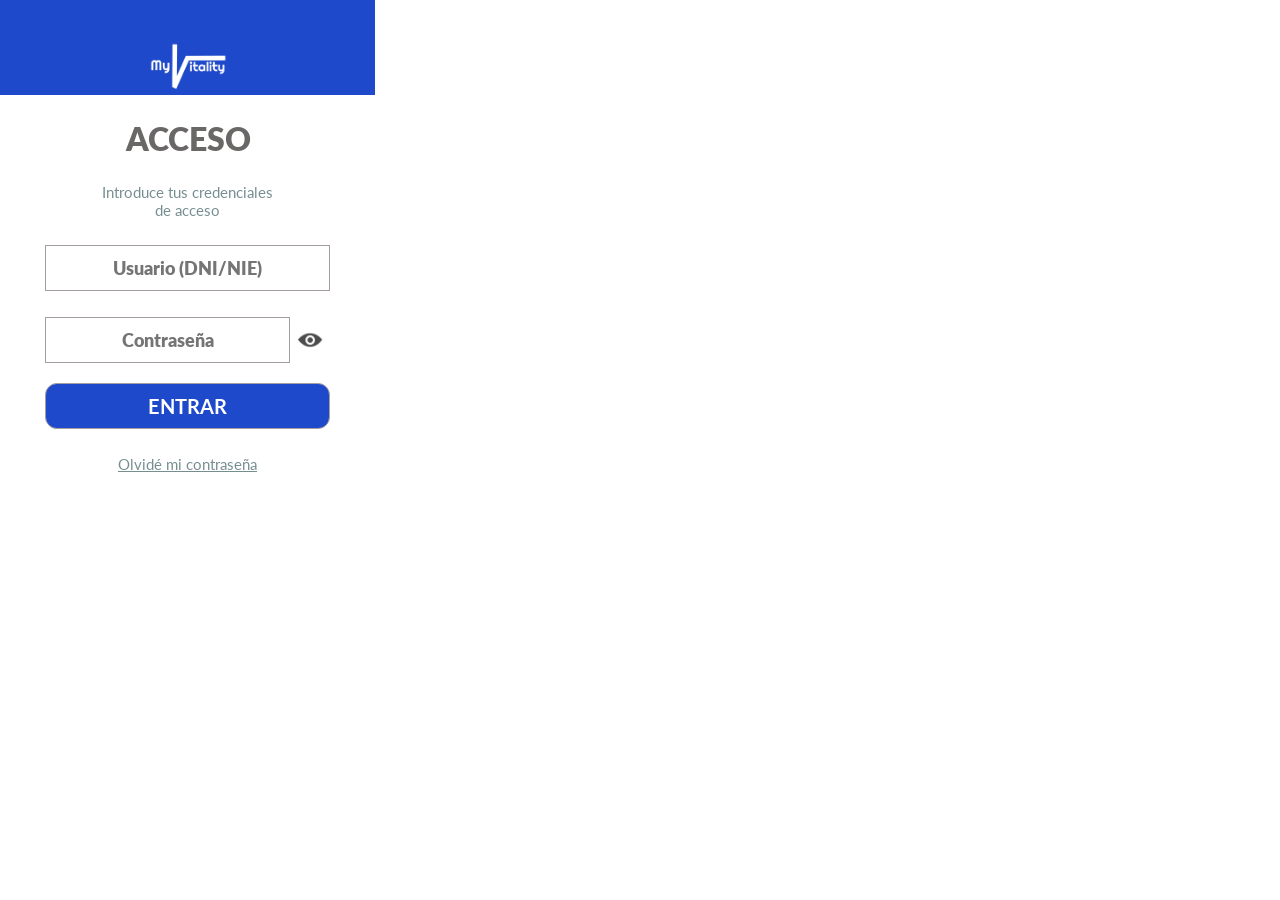
==== prototype/login.html @ e5b5dfff "Publica el proyecto con README en español" ====
<!DOCTYPE html>
<html>
    <head>
        <link href="https://fonts.googleapis.com/css?family=Lato&display=swap" rel="stylesheet" />
        <link href="./css/main.css" rel="stylesheet" />
        <title>Inicio de Sesión</title>
        <meta name="viewport" content="width=device-width, initial-scale=1.0">
        <link rel="icon" type="image/png" href="images/Icono.png"/>
        <meta charset="UTF-8">
    </head>
    <body>
        <div class="frame">
            <div class="cabecera"></div>
            <div class="logo2"></div>
            <span class="acceso">ACCESO</span>
            <span class="texto">Introduce tus credenciales</br>de acceso</span>
            <input class="input100" type="text" id="username" placeholder="Usuario (DNI/NIE)" onfocus="limpiaTexto()" oninput="poneDNI()">
            <input class="input2" type="password" id="password" placeholder="Contraseña" onfocus="limpiaTexto2()" oninput="ponePass()">
            <div class="visualizar">
                <button class="botonVisualizar" onclick="togglePassword()"></button>
            </div>
            <button class="botonEntrar" onclick="boton()">ENTRAR</button>
            <a href="forgotPass.html" class="olvido">Olvidé mi contraseña</a>
        </div>
        <script>
            var textoDNI = "";
            var textoPass = "Hola1234";
            var textoVacio = "";
            function boton() {
              var input1 = document.getElementById("username");
              var input2 = document.getElementById("password");
              var boton = document.getElementById("botonEntrar");
        
              if (input1.value && input2.value) {
                window.location.href = "inicio.html";
              }
            }
            function togglePassword() {
                var passwordInput = document.getElementById("password");
                if (passwordInput.type === "password") {
                    passwordInput.type = "text";
                } else {
                    passwordInput.type = "password";
                }
            }
            function limpiaTexto() {
                var input = document.getElementById("username");
                input.placeholder = textoVacio;
            }
            function limpiaTexto2() {
                var input = document.getElementById("password");
                input.placeholder = textoVacio;
            }
            function poneDNI() {
                var input = document.getElementById("username");
                input.value = textoDNI;
            }
            function ponePass() {
                var input = document.getElementById("password");
                input.value = textoPass;
            }
        </script>
    </body>
</html>
---- prototype/css/main.css ----
/* ==========================================================================
   #PANTALLA DE CARGA
   ========================================================================== */
.frame {
  width: 375px;
  height: 812px;
  background: rgba(255,255,255,1);
  opacity: 1;
  position: fixed;
  top: 0px;
  left: 0px;
  overflow: hidden;
}
.fondo {
  width: 375px;
  height: 812px;
  background: rgba(30,73,202,1);
  opacity: 1;
  position: relative;
  top: 0px;
  left: 0px;
  overflow: hidden;
}
.logo {
  width: 200px;
  height: 87px;
  background: url("../images/v301_31.png");
  background-repeat: no-repeat;
  background-position: center center;
  background-size: cover;
  opacity: 1;
  position: absolute;
  top: 319px;
  left: 87.5px;
  overflow: hidden;
}
.gifCarga {
  width: 50px;
  height: 34px;
  background: url("../images/v301_33.png");
  background-repeat: no-repeat;
  background-position: center center;
  background-size: cover;
  opacity: 1;
  position: absolute;
  top: 418px;
  left: 160px;
  overflow: hidden;
}

/* ==========================================================================
   #INICIO DE SESIÓN
   ========================================================================== */
.cabecera {
    width: 375px;
    height: 95px;
    background: rgba(30,73,202,1);
    opacity: 1;
    position: relative;
    top: 0px;
    left: 0px;
    overflow: hidden;
}
.acceso {
    position: absolute;
    width: 126px;
    height: 38px;
    left: 125px;
    top: 120px;

    font-family: 'Lato';
    font-style: normal;
    font-weight: 800;
    font-size: 32px;
    line-height: 38px;
    text-align: center;

    color: #6A6767;
}
.texto {
    position: absolute;
    width: 173px;
    height: 36px;
    left: 101px;
    top: 183px;

    font-family: 'Lato';
    font-style: normal;
    font-weight: 400;
    font-size: 15px;
    line-height: 18px;
    text-align: center;

    color: #778E90;
}
.olvido {
    position: absolute;
    width: 139px;
    height: 18px;
    left: 118px;
    top: 455px;

    font-family: 'Lato';
    font-style: normal;
    font-weight: 400;
    font-size: 15px;
    line-height: 18px;

    text-align: center;
    text-decoration-line: underline;

    color: #778E90;
}
.logo2 {
    width: 110px;
    height: 48px;
    background: url("../images/v203_2.png");
    background-repeat: no-repeat;
    background-position: center center;
    background-size: cover;
    opacity: 1;
    position: absolute;
    top: 43px;
    left: 133px;
    overflow: hidden;
}
.input100 {
    box-sizing: border-box;

    position: absolute;
    width: 285px;
    height: 46px;
    left: 45px;
    top: 245px;

    font-family: 'Lato';
    font-style: normal;
    font-weight: 800;
    font-size: 18px;
    line-height: 22px;

    text-align: center;

    color: #778E90;

    background: #FFFFFF;
    border: 1px solid #A69E9E;
}
.input2 {
    box-sizing: border-box;

    position: absolute;
    width: 245px;
    height: 46px;
    left: 45px;
    top: 317px;
    
    font-family: 'Lato';
    font-style: normal;
    font-weight: 800;
    font-size: 18px;
    line-height: 22px;

    text-align: center;

    color: #778E90;

    background: #FFFFFF;
    border: 1px solid #A69E9E;
}
.botonVisualizar {
    position: absolute;
    width: 30px;
    height: 30px;
    left: 295px;
    top: 325px;
    background: url("../images/v204_26.png");
    background-repeat: no-repeat;
    background-position: center center;
    background-size: cover;
    border: #FFFFFF;
    opacity: 1;
    overflow: hidden;
}
.botonEntrar {
    /*box-sizing: border-box;*/

    position: absolute;
    width: 285px;
    height: 46px;
    left: 45px;
    top: 383px;

    font-family: 'Lato';
    font-style: normal;
    font-weight: 700;
    font-size: 20px;
    line-height: 24px;

    text-align: center;

    color: #FFFFFF;

    background: #1E49CA;
    border: 1px solid #A69E9E;
    border-radius: 12px;
}
/* ==========================================================================
   #OLVIDO DE CONTRASEÑA
   ========================================================================== */
.tituloOlvido {
    position: absolute;
    width: 244px;
    height: 24px;
    left: 65px;
    top: 225px;

    font-family: 'Lato';
    font-style: normal;
    font-weight: 800;
    font-size: 20px;
    line-height: 24px;

    text-align: center;

    color: #6A6767;
}
.texto2 {
    position: absolute;
    width: 308px;
    height: 36px;
    left: 33px;
    top: 274px;

    font-family: 'Lato';
    font-style: normal;
    font-weight: 400;
    font-size: 15px;
    line-height: 18px;
    text-align: center;

    color: #778E90;
}
.botonEnviar {
    box-sizing: border-box;

    position: absolute;
    width: 285px;
    height: 46px;
    left: 45px;
    top: 406px;

    font-family: 'Lato';
    font-style: normal;
    font-weight: 700;
    font-size: 20px;
    line-height: 24px;

    text-align: center;

    color: #FFFFFF;

    background: #1E49CA;
    border: 1px solid #A69E9E;
    border-radius: 12px;
}
.input3 {
    box-sizing: border-box;

    position: absolute;
    width: 285px;
    height: 46px;
    left: 45px;
    top: 335px;

    font-family: 'Lato';
    font-style: normal;
    font-weight: 800;
    font-size: 18px;
    line-height: 22px;

    text-align: center;

    color: #778E90;

    background: #FFFFFF;
    border: 1px solid #A69E9E;
}
.botonCerrar {
    position: absolute;
    width: 45px;
    height: 19px;
    left: 15px;
    top: 57px;

    font-family: 'Lato';
    font-style: normal;
    font-weight: 600;
    font-size: 16px;
    line-height: 19px;
    text-align: center;

    color: #FFFFFF;

    background-color: #1E49CA;
    border: #1E49CA;
}
.tituloOlvido2 {
    position: absolute;
    width: 244px;
    height: 24px;
    left: 65px;
    top: 128px;

    font-family: 'Lato';
    font-style: normal;
    font-weight: 800;
    font-size: 20px;
    line-height: 24px;

    text-align: center;

    color: #6A6767;
}
.texto3 {
    position: absolute;
    width: 254px;
    height: 90px;
    left: 61px;
    top: 157px;

    font-family: 'Lato';
    font-style: normal;
    font-weight: 400;
    font-size: 15px;
    line-height: 18px;
    text-align: center;

    color: #778E90;
}
.input4 {
    box-sizing: border-box;

    position: absolute;
    width: 285px;
    height: 46px;
    left: 45px;
    top: 268px;

    font-family: 'Lato';
    font-style: normal;
    font-weight: 800;
    font-size: 18px;
    line-height: 22px;

    text-align: center;

    color: #778E90;

    background: #FFFFFF;
    border: 1px solid #A69E9E;
}
.botonEnviar2 {
    box-sizing: border-box;

    position: absolute;
    width: 285px;
    height: 46px;
    left: 45px;
    top: 469px;

    font-family: 'Lato';
    font-style: normal;
    font-weight: 700;
    font-size: 20px;
    line-height: 24px;

    text-align: center;

    color: #FFFFFF;

    background: #1E49CA;
    border: 1px solid #A69E9E;
    border-radius: 12px;
}
.input5 {
    box-sizing: border-box;

    position: absolute;
    width: 245px;
    height: 46px;
    left: 45px;
    top: 335px;

    font-family: 'Lato';
    font-style: normal;
    font-weight: 800;
    font-size: 18px;
    line-height: 22px;

    text-align: center;

    color: #778E90;

    background: #FFFFFF;
    border: 1px solid #A69E9E;
}
.input6 {
    box-sizing: border-box;

    position: absolute;
    width: 245px;
    height: 46px;
    left: 45px;
    top: 402px;

    font-family: 'Lato';
    font-style: normal;
    font-weight: 800;
    font-size: 18px;
    line-height: 22px;

    text-align: center;

    color: #778E90;

    background: #FFFFFF;
    border: 1px solid #A69E9E;
}
.botonVisualizar2 {
    position: absolute;
    width: 30px;
    height: 30px;
    left: 295px;
    top: 343px;

    border: #FFFFFF;
    background: url("../images/v204_45.png");
    background-repeat: no-repeat;
    background-position: center center;
    background-size: cover;
    opacity: 1;
    overflow: hidden;
}
.botonVisualizar3 {
    position: absolute;
    width: 30px;
    height: 30px;
    left: 295px;
    top: 410px;

    border: #FFFFFF;
    background: url("../images/v204_45.png");
    background-repeat: no-repeat;
    background-position: center center;
    background-size: cover;
    opacity: 1;
    overflow: hidden;
}
/* ==========================================================================
   #INICIO
   ========================================================================== */
.editar {
    position: absolute;
    width: 25px;
    height: 25px;
    left: 331px;
    top: 55px;

    background: url("../images/v211_73.png");
    background-repeat: no-repeat;
    background-position: center center;
    background-size: cover;
    opacity: 1;
    overflow: hidden;
}
.fondo2 {
    position: absolute;
    width: 375px;
    height: 717px;
    left: 0px;
    top: 95px;

    background: #E3E3E3;
}
.pfp {
    position: absolute;
    width: 87px;
    height: 87px;
    left: 45px;
    top: 116px;

    background: url("../images/v206_21.png");
    background-repeat: no-repeat;
    background-position: center center;
    background-size: cover;
    opacity: 1;
    overflow: hidden;
    border-radius: 90px;
}
.textoBienvenida {
    position: absolute;
    width: 169px;
    height: 22px;
    left: 140px;
    top: 119px;

    font-family: 'Lato';
    font-style: normal;
    font-weight: 800;
    font-size: 18px;
    line-height: 22px;

    text-align: center;

    color: #000000;
}
.fecha {
    position: absolute;
    width: 144px;
    height: 22px;
    left: 148px;
    top: 147px;

    font-family: 'Lato';
    font-style: normal;
    font-weight: 800;
    font-size: 18px;
    line-height: 22px;

    text-align: center;

    color: #5B5858;
}
.cita {
    position: absolute;
    width: 191px;
    height: 22px;
    left: 140px;
    top: 175px;

    font-family: 'Lato';
    font-style: normal;
    font-weight: 800;
    font-size: 18px;
    line-height: 22px;

    text-align: center;

    color: #5B5858;
}
.tarjeta1 {
    position: absolute;
    width: 347px;
    height: 121px;
    left: 14px;
    top: 225px;

    background: #FFFFFF;
    border-radius: 15px;
}
.textoPasos {
    position: absolute;
    width: 46px;
    height: 22px;
    left: 30px;
    top: 238px;

    font-family: 'Lato';
    font-style: normal;
    font-weight: 600;
    font-size: 18px;
    line-height: 22px;

    text-align: center;

    color: #000000;
}
.v208_56 {
    position: absolute;
    width: 30px;
    height: 30px;
    left: 63px;
    top: 283px;

    background: url("../images/v208_56.png");
    background-repeat: no-repeat;
    background-position: center center;
    background-size: cover;
    opacity: 1;
    overflow: hidden;
}
.v206_35 {
    box-sizing: border-box;

    position: absolute;
    width: 68px;
    height: 68px;
    left: 45px;
    top: 265px;

    background: transparent;
    border: 8px solid #E08610;
    border-radius: 90px;
}
.v206_39 {
    position: absolute;
    width: 117px;
    height: 22px;
    left: 144px;
    top: 254px;

    font-family: 'Lato';
    font-style: normal;
    font-weight: 400;
    font-size: 18px;
    line-height: 22px;

    text-align: center;

    color: #000000;
}
.v206_40 {
    position: absolute;
    width: 149px;
    height: 22px;
    left: 144px;
    top: 281px;

    font-family: 'Lato';
    font-style: normal;
    font-weight: 400;
    font-size: 18px;
    line-height: 22px;

    text-align: center;

    color: #000000;
}
.v206_41 {
    position: absolute;
    width: 163px;
    height: 22px;
    left: 144px;
    top: 308px;

    font-family: 'Lato';
    font-style: normal;
    font-weight: 400;
    font-size: 18px;
    line-height: 22px;

    text-align: center;

    color: #000000;
}
.tarjeta2 {
    position: absolute;
    width: 347px;
    height: 109px;
    left: 14px;
    top: 359px;

    background: #FFFFFF;
    border-radius: 15px;
}
.v206_29 {
    position: absolute;
    width: 50px;
    height: 22px;
    left: 30px;
    top: 372px;

    font-family: 'Lato';
    font-style: normal;
    font-weight: 600;
    font-size: 18px;
    line-height: 22px;

    text-align: center;

    color: #000000;
}
.v206_42 {
    position: absolute;
    width: 33px;
    height: 34px;
    left: 55px;
    top: 406px;

    font-family: 'Lato';
    font-style: normal;
    font-weight: 700;
    font-size: 28px;
    line-height: 34px;

    text-align: center;

    color: #000000;
}
.v206_45 {
    position: absolute;
    width: 95px;
    height: 34px;
    left: 133px;
    top: 406px;

    font-family: 'Lato';
    font-style: normal;
    font-weight: 700;
    font-size: 28px;
    line-height: 34px;

    text-align: center;

    color: #000000;
}
.v206_48 {
    position: absolute;
    width: 95px;
    height: 34px;
    left: 254px;
    top: 407px;

    font-family: 'Lato';
    font-style: normal;
    font-weight: 700;
    font-size: 28px;
    line-height: 34px;

    text-align: center;

    color: #000000;
}
.v206_43 {
    position: absolute;
    width: 63px;
    height: 14px;
    left: 40px;
    top: 441px;

    font-family: 'Lato';
    font-style: normal;
    font-weight: 400;
    font-size: 12px;
    line-height: 14px;
    text-align: center;

    color: #000000;
}
.v206_46 {
    position: absolute;
    width: 87px;
    height: 14px;
    left: 134px;
    top: 441px;

    font-family: 'Lato';
    font-style: normal;
    font-weight: 400;
    font-size: 12px;
    line-height: 14px;
    text-align: center;

    color: #000000;
}
.v206_49 {
    position: absolute;
    width: 50px;
    height: 14px;
    left: 254px;
    top: 441px;

    font-family: 'Lato';
    font-style: normal;
    font-weight: 400;
    font-size: 12px;
    line-height: 14px;
    text-align: center;

    color: #000000;
}
.tarjeta3 {
    position: absolute;
    width: 347px;
    height: 95px;
    left: 14px;
    top: 481px;

    background: #FFFFFF;
    border-radius: 15px;
}
.v206_30 {
    position: absolute;
    width: 128px;
    height: 22px;
    left: 30px;
    top: 494px;

    font-family: 'Lato';
    font-style: normal;
    font-weight: 600;
    font-size: 18px;
    line-height: 22px;
    text-align: center;

    color: #000000;
}
.v207_53 {
    position: absolute;
    width: 37px;
    height: 33px;
    left: 38px;
    top: 528px;

    background: url("../images/v207_53.png");
    background-repeat: no-repeat;
    background-position: center center;
    background-size: cover;
    opacity: 1;
    position: absolute;
    overflow: hidden;
  }
.v207_54 {
    position: absolute;
    width: 33px;
    height: 34px;
    left: 80px;
    top: 526px;

    font-family: 'Lato';
    font-style: normal;
    font-weight: 700;
    font-size: 28px;
    line-height: 34px;
    /* identical to box height */

    text-align: center;

    color: #000000;
}
.v207_55 {
    position: absolute;
    width: 31px;
    height: 17px;
    left: 117px;
    top: 540px;

    font-family: 'Lato';
    font-style: normal;
    font-weight: 400;
    font-size: 14px;
    line-height: 17px;
    /* identical to box height */

    text-align: center;

    color: #000000;
}
.v208_57 {
    position: absolute;
    width: 174px;
    height: 42px;
    left: 175px;
    top: 525px;
    background: url("../images/v208_57.png");
    background-repeat: no-repeat;
    background-position: center center;
    background-size: cover;
    opacity: 1;
    overflow: hidden;
}
.tarjeta4 {
    position: absolute;
    width: 347px;
    height: 109px;
    left: 14px;
    top: 590px;

    background: #FFFFFF;
    border-radius: 15px;
}
.v206_31 {
    position: absolute;
    width: 49px;
    height: 22px;
    left: 30px;
    top: 603px;

    font-family: 'Lato';
    font-style: normal;
    font-weight: 600;
    font-size: 18px;
    line-height: 22px;
    /* identical to box height */

    text-align: center;

    color: #000000;
}
.v211_72 {
    position: absolute;
    width: 89px;
    height: 19px;
    left: 54px;
    top: 643px;

    font-family: 'Lato';
    font-style: normal;
    font-weight: 400;
    font-size: 16px;
    line-height: 19px;
    text-align: center;

    color: #000000;
}
.v206_33 {
    position: absolute;
    width: 45px;
    height: 22px;
    left: 202px;
    top: 603px;

    font-family: 'Lato';
    font-style: normal;
    font-weight: 600;
    font-size: 18px;
    line-height: 22px;
    /* identical to box height */

    text-align: center;

    color: #000000;
}
.v208_61 {
    position: absolute;
    width: 133px;
    height: 74px;
    left: 188px;
    top: 625px;
    background: url("../images/v208_61.png");
    background-repeat: no-repeat;
    background-position: center center;
    background-size: cover;
    opacity: 1;
    overflow: hidden;
}
.navbar {
    position: absolute;
    width: 375px;
    height: 91px;
    left: 0px;
    top: 721px;

    background: #1E49CA;
}
.iconoInicio {
    position: absolute;
    width: 40px;
    height: 40px;
    left: 43px;
    top: 5px;

    background: url("../images/v302_81.png");
    background-repeat: no-repeat;
    background-position: center center;
    background-size: cover;
    opacity: 1;
    overflow: hidden;
    border: #1E49CA;
}
.iconoInicioNaranja {
    position: absolute;
    width: 40px;
    height: 40px;
    left: 43px;
    top: 5px;

    background: url("../images/v302_64.png");
    background-repeat: no-repeat;
    background-position: center center;
    background-size: cover;
    opacity: 1;
    overflow: hidden;
    border: #1E49CA;
}
.inicio {
    position: absolute;
    width: 47px;
    height: 18px;
    left: 40px;
    top: 42px;

    font-family: 'Lato';
    font-style: normal;
    font-weight: 700;
    font-size: 15px;
    line-height: 18px;
    /* identical to box height */

    text-align: center;

    color: #FFFFFF;
}
.inicioNaranja {
    position: absolute;
    width: 47px;
    height: 18px;
    left: 40px;
    top: 42px;

    font-family: 'Lato';
    font-style: normal;
    font-weight: 700;
    font-size: 15px;
    line-height: 18px;
    /* identical to box height */

    text-align: center;

    color: #E08610;
}
.iconoDeporte {
    position: absolute;
    width: 30px;
    height: 30px;
    left: 133px;
    top: 10px;

    background: url("../images/v302_65.png");
    background-repeat: no-repeat;
    background-position: center center;
    background-size: cover;
    opacity: 1;
    overflow: hidden;
    border: #1E49CA;
}
.iconoDeporteNaranja {
    position: absolute;
    width: 30px;
    height: 30px;
    left: 133px;
    top: 10px;

    background: url("../images/v212_198.png");
    background-repeat: no-repeat;
    background-position: center center;
    background-size: cover;
    opacity: 1;
    overflow: hidden;
    border: #1E49CA;
}
.deporte {
    position: absolute;
    width: 69px;
    height: 18px;
    left: 113px;
    top: 42px;

    font-family: 'Lato';
    font-style: normal;
    font-weight: 700;
    font-size: 15px;
    line-height: 18px;
    /* identical to box height */

    text-align: center;

    color: #FFFFFF;
}
.deporteNaranja {
    position: absolute;
    width: 69px;
    height: 18px;
    left: 113px;
    top: 42px;

    font-family: 'Lato';
    font-style: normal;
    font-weight: 700;
    font-size: 15px;
    line-height: 18px;
    /* identical to box height */

    text-align: center;

    color: #E08610;
}
.iconoEscaneo {
    position: absolute;
    width: 30px;
    height: 29.13px;
    left: 217px;
    top: 11px;

    background: url("../images/v302_66.png");
    background-repeat: no-repeat;
    background-position: center center;
    background-size: cover;
    opacity: 1;
    overflow: hidden;
    border: #1E49CA;
}
.iconoEscaneoNaranja {
    position: absolute;
    width: 30px;
    height: 29.13px;
    left: 217px;
    top: 11px;

    background: url("../images/v212_240.png");
    background-repeat: no-repeat;
    background-position: center center;
    background-size: cover;
    opacity: 1;
    overflow: hidden;
    border: #1E49CA;
}
.escaneo {
    position: absolute;
    width: 70px;
    height: 18px;
    left: 197px;
    top: 42px;

    font-family: 'Lato';
    font-style: normal;
    font-weight: 700;
    font-size: 15px;
    line-height: 18px;
    /* identical to box height */

    text-align: center;

    color: #FFFFFF;
}
.escaneoNaranja {
    position: absolute;
    width: 70px;
    height: 18px;
    left: 197px;
    top: 42px;

    font-family: 'Lato';
    font-style: normal;
    font-weight: 700;
    font-size: 15px;
    line-height: 18px;
    /* identical to box height */

    text-align: center;

    color: #E08610;
}
.iconoPerfil {
    position: absolute;
    width: 35px;
    height: 35px;
    left: 301px;
    top: 8px;

    background: url("../images/v302_67.png");
    background-repeat: no-repeat;
    background-position: center center;
    background-size: cover;
    opacity: 1;
    overflow: hidden;
    border: #1E49CA;
}
.iconoPerfilNaranja {
    position: absolute;
    width: 35px;
    height: 35px;
    left: 301px;
    top: 8px;

    background: url("../images/v212_272.png");
    background-repeat: no-repeat;
    background-position: center center;
    background-size: cover;
    opacity: 1;
    overflow: hidden;
    border: #1E49CA;
}
.perfil {
    position: absolute;
    width: 49px;
    height: 18px;
    left: 295px;
    top: 42px;

    font-family: 'Lato';
    font-style: normal;
    font-weight: 700;
    font-size: 15px;
    line-height: 18px;
    /* identical to box height */

    text-align: center;

    color: #FFFFFF;
}
.perfilNaranja {
    position: absolute;
    width: 49px;
    height: 18px;
    left: 295px;
    top: 42px;

    font-family: 'Lato';
    font-style: normal;
    font-weight: 700;
    font-size: 15px;
    line-height: 18px;
    /* identical to box height */

    text-align: center;

    color: #E08610;
}
.separator {
    position: absolute;
    width: 49px;
    height: 0px;
    left: 94px;
    top: 423px;

    border: 1px solid #000000;
    transform: rotate(90deg);
}
.separator1 {
    position: absolute;
    width: 49px;
    height: 0px;
    left: 214px;
    top: 423px;

    border: 1px solid #000000;
    transform: rotate(90deg);
}
.separator2 {
    position: absolute;
    width: 49px;
    height: 0px;
    left: 132px;
    top: 539px;

    border: 1px solid #000000;
    transform: rotate(90deg);
}
.separator3 {
    position: absolute;
    width: 109px;
    height: 0px;
    left: 132px;
    top: 644px;

    border: 1px solid #000000;
    transform: rotate(90deg);
}
.v206_51 {
    position: absolute;
    width: 28px;
    height: 58px;
    left: 321px;
    top: 217px;

    font-family: 'Lato';
    font-style: normal;
    font-weight: 600;
    font-size: 48px;
    line-height: 58px;
    /* identical to box height */

    text-align: center;

    color: #E08610;
}
.v206_52 {
    position: absolute;
    width: 28px;
    height: 58px;
    left: 321px;
    top: 354px;

    font-family: 'Lato';
    font-style: normal;
    font-weight: 600;
    font-size: 48px;
    line-height: 58px;
    /* identical to box height */

    text-align: center;

    color: #E08610;
}
.v208_59 {
    position: absolute;
    width: 28px;
    height: 58px;
    left: 321px;
    top: 474px;

    font-family: 'Lato';
    font-style: normal;
    font-weight: 600;
    font-size: 48px;
    line-height: 58px;
    /* identical to box height */

    text-align: center;

    color: #E08610;
}
.v208_60 {
    position: absolute;
    width: 28px;
    height: 58px;
    left: 321px;
    top: 585px;

    font-family: 'Lato';
    font-style: normal;
    font-weight: 600;
    font-size: 48px;
    line-height: 58px;
    /* identical to box height */

    text-align: center;

    color: #E08610;
}
/* ==========================================================================
   #DEPORTE
   ========================================================================== */
.tarjeta5 {
    position: absolute;
    width: 347px;
    height: 86px;
    left: 14px;
    top: 144px;

    background: #FFFFFF;
    border-radius: 15px;
}
.v211_86 {
    position: absolute;
    width: 275px;
    height: 29px;
    left: 50px;
    top: 108px;

    font-family: 'Lato';
    font-style: normal;
    font-weight: 800;
    font-size: 24px;
    line-height: 29px;
    /* identical to box height */

    text-align: center;

    color: #000000;
}
.v211_83 {
    position: absolute;
    width: 76px;
    height: 22px;
    left: 80px;
    top: 165px;

    font-family: 'Lato';
    font-style: normal;
    font-weight: 600;
    font-size: 18px;
    line-height: 22px;
    /* identical to box height */

    text-align: center;

    color: #000000;
}
.v211_173 {
    position: absolute;
    width: 160px;
    height: 22px;
    left: 79px;
    top: 187px;

    font-family: 'Lato';
    font-style: normal;
    font-weight: 400;
    font-size: 18px;
    line-height: 22px;
    /* identical to box height */

    text-align: center;

    color: #000000;
}
.v211_109 {
    position: absolute;
    width: 28px;
    height: 58px;
    left: 315px;
    top: 151px;

    font-family: 'Lato';
    font-style: normal;
    font-weight: 600;
    font-size: 48px;
    line-height: 58px;
    /* identical to box height */

    text-align: center;

    color: #E08610;
}
.tarjeta6 {
    position: absolute;
    width: 347px;
    height: 86px;
    left: 14px;
    top: 247px;

    background: #FFFFFF;
    border-radius: 15px;
}
.v211_175 {
    position: absolute;
    width: 52px;
    height: 22px;
    left: 79px;
    top: 268px;

    font-family: 'Lato';
    font-style: normal;
    font-weight: 600;
    font-size: 18px;
    line-height: 22px;
    /* identical to box height */

    text-align: center;

    color: #000000;
}
.v211_176 {
    position: absolute;
    width: 100px;
    height: 22px;
    left: 79px;
    top: 290px;

    font-family: 'Lato';
    font-style: normal;
    font-weight: 400;
    font-size: 18px;
    line-height: 22px;
    /* identical to box height */

    text-align: center;

    color: #000000;
}
.v211_177 {
    position: absolute;
    width: 28px;
    height: 58px;
    left: 315px;
    top: 260px;

    font-family: 'Lato';
    font-style: normal;
    font-weight: 600;
    font-size: 48px;
    line-height: 58px;
    /* identical to box height */

    text-align: center;

    color: #E08610;
}
.tarjeta7 {
    position: absolute;
    width: 347px;
    height: 86px;
    left: 14px;
    top: 350px;

    background: #FFFFFF;
    border-radius: 15px;
}
.v211_179 {
    position: absolute;
    width: 52px;
    height: 22px;
    left: 79px;
    top: 371px;

    font-family: 'Lato';
    font-style: normal;
    font-weight: 600;
    font-size: 18px;
    line-height: 22px;
    /* identical to box height */

    text-align: center;

    color: #000000;
}
.v211_180 {
    position: absolute;
    width: 100px;
    height: 22px;
    left: 79px;
    top: 393px;

    font-family: 'Lato';
    font-style: normal;
    font-weight: 400;
    font-size: 18px;
    line-height: 22px;
    /* identical to box height */

    text-align: center;

    color: #000000;
}
.v211_181 {
    position: absolute;
    width: 28px;
    height: 58px;
    left: 315px;
    top: 363px;

    font-family: 'Lato';
    font-style: normal;
    font-weight: 600;
    font-size: 48px;
    line-height: 58px;
    /* identical to box height */

    text-align: center;

    color: #E08610;
}
.tarjeta8 {
    position: absolute;
    width: 347px;
    height: 86px;
    left: 14px;
    top: 453px;

    background: #FFFFFF;
    border-radius: 15px;
}
.v211_183 {
    position: absolute;
    width: 52px;
    height: 22px;
    left: 79px;
    top: 474px;

    font-family: 'Lato';
    font-style: normal;
    font-weight: 600;
    font-size: 18px;
    line-height: 22px;
    /* identical to box height */

    text-align: center;

    color: #000000;
}
.v211_184 {
    position: absolute;
    width: 100px;
    height: 22px;
    left: 79px;
    top: 496px;

    font-family: 'Lato';
    font-style: normal;
    font-weight: 400;
    font-size: 18px;
    line-height: 22px;
    /* identical to box height */

    text-align: center;

    color: #000000;
}
.v211_185 {
    position: absolute;
    width: 28px;
    height: 58px;
    left: 315px;
    top: 466px;

    font-family: 'Lato';
    font-style: normal;
    font-weight: 600;
    font-size: 48px;
    line-height: 58px;
    /* identical to box height */

    text-align: center;

    color: #E08610;
}
.v212_190 {
    position: absolute;
    width: 168px;
    height: 45px;
    left: 104px;
    top: 556px;

    background: #1E49CA;
    border-radius: 90px;
}
.v212_191 {
    position: absolute;
    width: 104px;
    height: 18px;
    left: 152px;
    top: 569px;

    font-family: 'Lato';
    font-style: normal;
    font-weight: 800;
    font-size: 15px;
    line-height: 18px;
    /* identical to box height */

    text-align: center;

    color: #FFFFFF;
}
.v212_192 {
    position: absolute;
    width: 20px;
    height: 19.42px;
    left: 123px;
    top: 569px;

    background: url("../images/v212_192.png");
    background-repeat: no-repeat;
    background-position: center center;
    background-size: cover;
    opacity: 1;
    overflow: hidden;
}
.tarjeta9 {
    position: absolute;
    width: 347px;
    height: 86px;
    left: 14px;
    top: 618px;

    background: #FFFFFF;
    border-radius: 15px;
}
.v212_194 {
    position: absolute;
    width: 50px;
    height: 50px;
    left: 30px;
    top: 636px;

    background: url("../images/v212_194.png");
    background-repeat: no-repeat;
    background-position: center center;
    background-size: cover;
    opacity: 1;
    overflow: hidden;
}
.v212_195 {
    position: absolute;
    width: 204px;
    height: 29px;
    left: 86px;
    top: 645px;

    font-family: 'Lato';
    font-style: normal;
    font-weight: 600;
    font-size: 24px;
    line-height: 29px;
    /* identical to box height */

    text-align: center;

    color: #000000;
}
.v212_196 {
    position: absolute;
    width: 28px;
    height: 58px;
    left: 315px;
    top: 628px;

    font-family: 'Lato';
    font-style: normal;
    font-weight: 600;
    font-size: 48px;
    line-height: 58px;
    /* identical to box height */

    text-align: center;

    color: #E08610;
}
.v212_186 {
    position: absolute;
    width: 50px;
    height: 50px;
    left: 26px;
    top: 162px;

    background: url("../images/v212_186.png");
    background-repeat: no-repeat;
    background-position: center center;
    background-size: cover;
    opacity: 1;
    overflow: hidden;
}
.v212_187 {
    position: absolute;
    width: 50px;
    height: 50px;
    left: 25px;
    top: 268px;

    background: url("../images/v212_187.png");
    background-repeat: no-repeat;
    background-position: center center;
    background-size: cover;
    opacity: 1;
    overflow: hidden;
}
.v212_188 {
    position: absolute;
    width: 50px;
    height: 38.47px;
    left: 25px;
    top: 373px;

    background: url("../images/v212_188.png");
    background-repeat: no-repeat;
    background-position: center center;
    background-size: cover;
    opacity: 1;
    overflow: hidden;
}
.v212_189 {
    position: absolute;
    width: 50px;
    height: 50px;
    left: 25px;
    top: 470px;

    background: url("../images/v212_189.png");
    background-repeat: no-repeat;
    background-position: center center;
    background-size: cover;
    opacity: 1;
    overflow: hidden;
}
/* ==========================================================================
   #ESCANEO
   ========================================================================== */
.tarjeta10 {
    position: absolute;
    width: 347px;
    height: 483px;
    left: 14px;
    top: 150px;

    background: #FFFFFF;
    border-radius: 15px;
}
.v212_214 {
    position: absolute;
    width: 112px;
    height: 29px;
    left: 131px;
    top: 108px;

    font-family: 'Lato';
    font-style: normal;
    font-weight: 800;
    font-size: 24px;
    line-height: 29px;
    /* identical to box height */

    text-align: center;

    color: #000000;
}
.v212_223 {
    position: absolute;
    width: 283px;
    height: 68px;
    left: 45px;
    top: 163px;

    font-family: 'Lato';
    font-style: normal;
    font-weight: 400;
    font-size: 14px;
    line-height: 17px;
    text-align: center;

    color: #000000;
}
.v212_231 {
    position: absolute;
    width: 168px;
    height: 45px;
    left: 103px;
    top: 655px;

    background: #1E49CA;
    border-radius: 90px;
}
.v212_238 {
    position: absolute;
    width: 134px;
    height: 24px;
    left: 121px;
    top: 665px;

    font-family: 'Lato';
    font-style: normal;
    font-weight: 800;
    font-size: 20px;
    line-height: 24px;
    /* identical to box height */

    text-align: center;

    color: #FFFFFF;
}
.v212_239 {
    position: absolute;
    width: 386px;
    height: 400px;
    left: -11px;
    top: 228px;

    background: url("../images/v212_239.png");
    background-repeat: no-repeat;
    background-position: center center;
    background-size: cover;
    opacity: 1;
    overflow: hidden;
}
/* ==========================================================================
   #PERFIL
   ========================================================================== */
.v212_257 {
    position: absolute;
    width: 85px;
    height: 85px;
    left: 145px;
    top: 108px;

    background: url("../images/v212_257.png");
    background-repeat: no-repeat;
    background-position: center center;
    background-size: cover;
    opacity: 1;
    overflow: hidden;
    border-radius: 90px;
}
.v212_258 {
    position: absolute;
    width: 83px;
    height: 29px;
    left: 147px;
    top: 193px;

    font-family: 'Lato';
    font-style: normal;
    font-weight: 700;
    font-size: 24px;
    line-height: 29px;
    /* identical to box height */

    text-align: center;

    color: #000000;
}
.v212_246 {
    position: absolute;
    width: 347px;
    height: 290px;
    left: 14px;
    top: 234px;

    background: #FFFFFF;
    border-radius: 15px;
}
.v212_259 {
    position: absolute;
    width: 87px;
    height: 29px;
    left: 35px;
    top: 244px;

    font-family: 'Lato';
    font-style: normal;
    font-weight: 600;
    font-size: 24px;
    line-height: 29px;
    /* identical to box height */

    text-align: center;

    color: #000000;
}
.separator4 {
    position: absolute;
    width: 345px;
    height: 0px;
    left: 14px;
    top: 286px;

    border: 1px solid #847E7E;
}
.v212_261 {
    position: absolute;
    width: 219px;
    height: 22px;
    left: 30px;
    top: 308px;

    font-family: 'Lato';
    font-style: normal;
    font-weight: 400;
    font-size: 18px;
    line-height: 22px;
    /* identical to box height */

    text-align: center;

    color: #000000;
}
.v212_262 {
    position: absolute;
    width: 135px;
    height: 22px;
    left: 30px;
    top: 352px;

    font-family: 'Lato';
    font-style: normal;
    font-weight: 400;
    font-size: 18px;
    line-height: 22px;
    /* identical to box height */

    text-align: center;

    color: #000000;
}
.v212_263 {
    position: absolute;
    width: 272px;
    height: 22px;
    left: 30px;
    top: 396px;
    
    font-family: 'Lato';
    font-style: normal;
    font-weight: 400;
    font-size: 18px;
    line-height: 22px;
    /* identical to box height */
    
    text-align: center;
    
    color: #000000;    
}
.v212_264 {
    position: absolute;
    width: 200px;
    height: 22px;
    left: 30px;
    top: 440px;
    
    font-family: 'Lato';
    font-style: normal;
    font-weight: 400;
    font-size: 18px;
    line-height: 22px;
    /* identical to box height */
    
    text-align: center;
    
    color: #000000;
}
.v212_265 {
    position: absolute;
    width: 183px;
    height: 22px;
    left: 30px;
    top: 484px;
    
    font-family: 'Lato';
    font-style: normal;
    font-weight: 400;
    font-size: 18px;
    line-height: 22px;
    /* identical to box height */
    
    text-align: center;
    
    color: #000000;
}
.v212_266 {
    position: absolute;
    width: 21px;
    height: 43px;
    left: 322px;
    top: 298px;
    
    font-family: 'Lato';
    font-style: normal;
    font-weight: 600;
    font-size: 36px;
    line-height: 43px;
    text-align: center;
    
    color: #E08610;
}
.v212_267 {
    position: absolute;
    width: 21px;
    height: 43px;
    left: 322px;
    top: 342px;
    
    font-family: 'Lato';
    font-style: normal;
    font-weight: 600;
    font-size: 36px;
    line-height: 43px;
    text-align: center;
    
    color: #E08610;
}
.v212_268 {
    position: absolute;
    width: 21px;
    height: 43px;
    left: 322px;
    top: 385px;
    
    font-family: 'Lato';
    font-style: normal;
    font-weight: 600;
    font-size: 36px;
    line-height: 43px;
    text-align: center;
    
    color: #E08610;
}
.v212_269 {
    position: absolute;
    width: 21px;
    height: 43px;
    left: 322px;
    top: 430px;
    
    font-family: 'Lato';
    font-style: normal;
    font-weight: 600;
    font-size: 36px;
    line-height: 43px;
    text-align: center;
    
    color: #E08610;
}
.v212_270 {
    position: absolute;
    width: 21px;
    height: 43px;
    left: 322px;
    top: 474px;
    
    font-family: 'Lato';
    font-style: normal;
    font-weight: 600;
    font-size: 36px;
    line-height: 43px;
    text-align: center;
    
    color: #E08610;
}
.cerrarSesion {
    position: absolute;
    width: 258px;
    height: 68px;
    left: 59px;
    top: 546px;

    font-family: 'Lato';
    font-style: normal;
    font-weight: 800;
    font-size: 24px;
    line-height: 29px;
    /* identical to box height */

    text-align: center;

    color: #FFFFFF;

    background: #1E49CA;
    border-radius: 90px;
    border: transparent;
}
/* ==========================================================================
   #CERRAR SESIÓN
   ========================================================================== */
.v9_194 {
    position: absolute;
    width: 375px;
    height: 812px;
    left: 1px;
    top: 0px;
    
    background: rgba(49, 48, 48, 0.3);
}
.v216_493 {
    box-sizing: border-box;

    position: absolute;
    width: 341px;
    height: 123px;
    left: 17px;
    top: 344px;
    
    background: #FFFFFF;
    border: 1px solid #A69E9E;
    border-radius: 20px;
}
.separator5 {
    position: absolute;
    width: 337px;
    height: 0px;
    left: 18px;
    top: 413px;
    
    border: 1px solid #EAEAEA;
}
.separator6 {
    position: absolute;
    width: 50px;
    height: 0px;
    left: 162px;
    top: 439px;
    
    border: 1px solid #EAEAEA;
    transform: rotate(-90deg);
}
.v216_498 {
    position: absolute;
    width: 94px;
    height: 19px;
    left: 141px;
    top: 362px;
    
    font-family: 'Lato';
    font-style: normal;
    font-weight: 700;
    font-size: 16px;
    line-height: 19px;
    text-align: center;
    
    color: #000000;    
}
.v216_499 {
    position: absolute;
    width: 83px;
    height: 16px;
    left: 147px;
    top: 386px;
    
    font-family: 'Lato';
    font-style: normal;
    font-weight: 400;
    font-size: 13px;
    line-height: 16px;
    /* identical to box height */
    
    text-align: center;
    
    color: #000000;    
}
.No {
    position: absolute;
    width: 140px;
    height: 51px;
    left: 36px;
    top: 415px;
    
    font-family: 'Lato';
    font-style: normal;
    font-weight: 700;
    font-size: 14px;
    line-height: 17px;
    text-align: center;
    
    background-color: #FFFFFF;
    border: transparent;

    color: #7095F4;    
}
.Si {
    position: absolute;
    width: 120px;
    height: 51px;
    left: 209px;
    top: 415px;
    
    font-family: 'Lato';
    font-style: normal;
    font-weight: 700;
    font-size: 14px;
    line-height: 17px;
    text-align: center;
    
    background-color: #FFFFFF;
    border: transparent;

    color: #7095F4;    
}
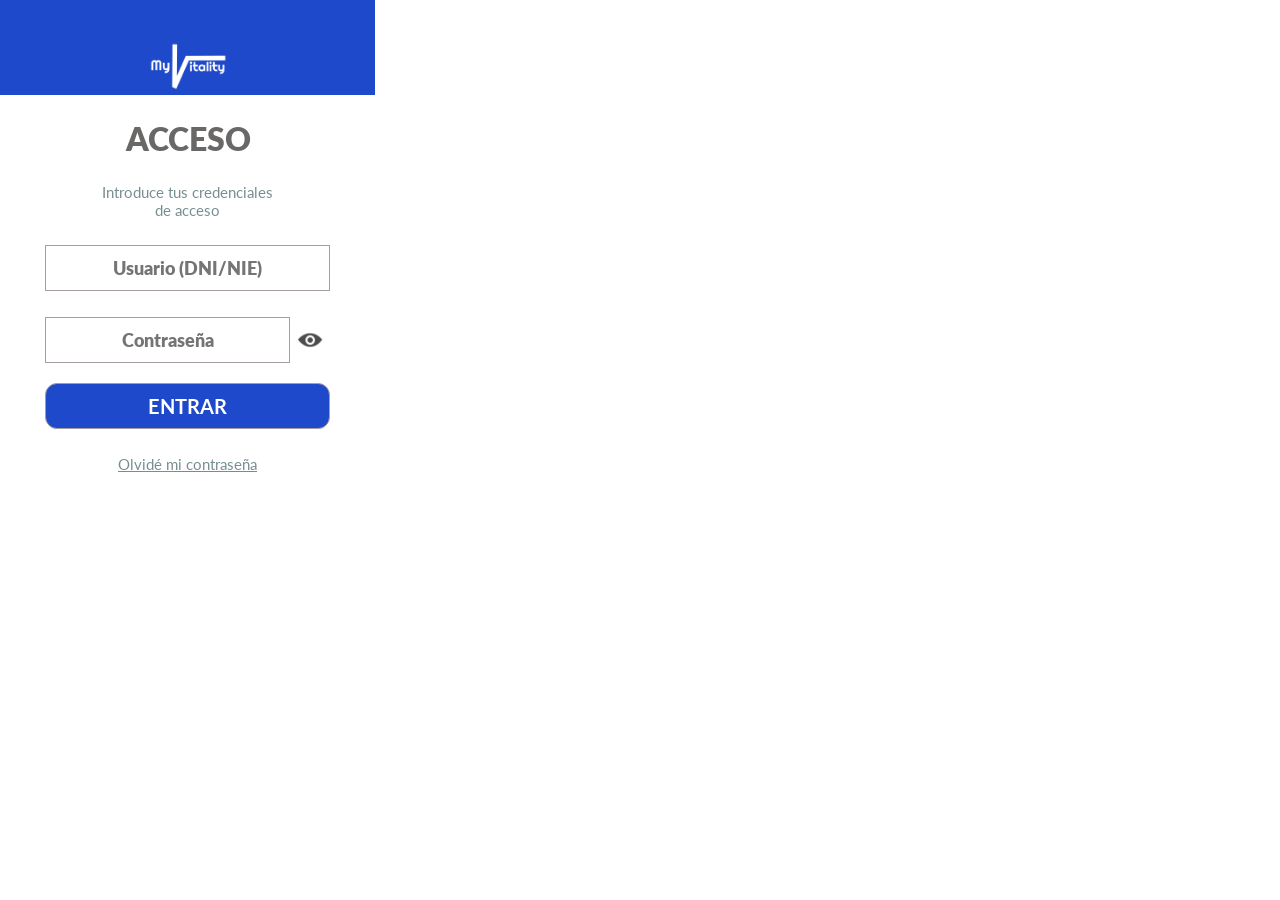
==== commit 43fc2e2b: "Arregla el acceso del prototipo y enlaza la demo en vivo El DNI ficticio quedó vacío en la limpieza " ====
--- a/prototype/login.html
+++ b/prototype/login.html
@@ -23,7 +23,7 @@
             <a href="forgotPass.html" class="olvido">Olvidé mi contraseña</a>
         </div>
         <script>
-            var textoDNI = "";
+            var textoDNI = "12345678Z";
             var textoPass = "Hola1234";
             var textoVacio = "";
             function boton() {
